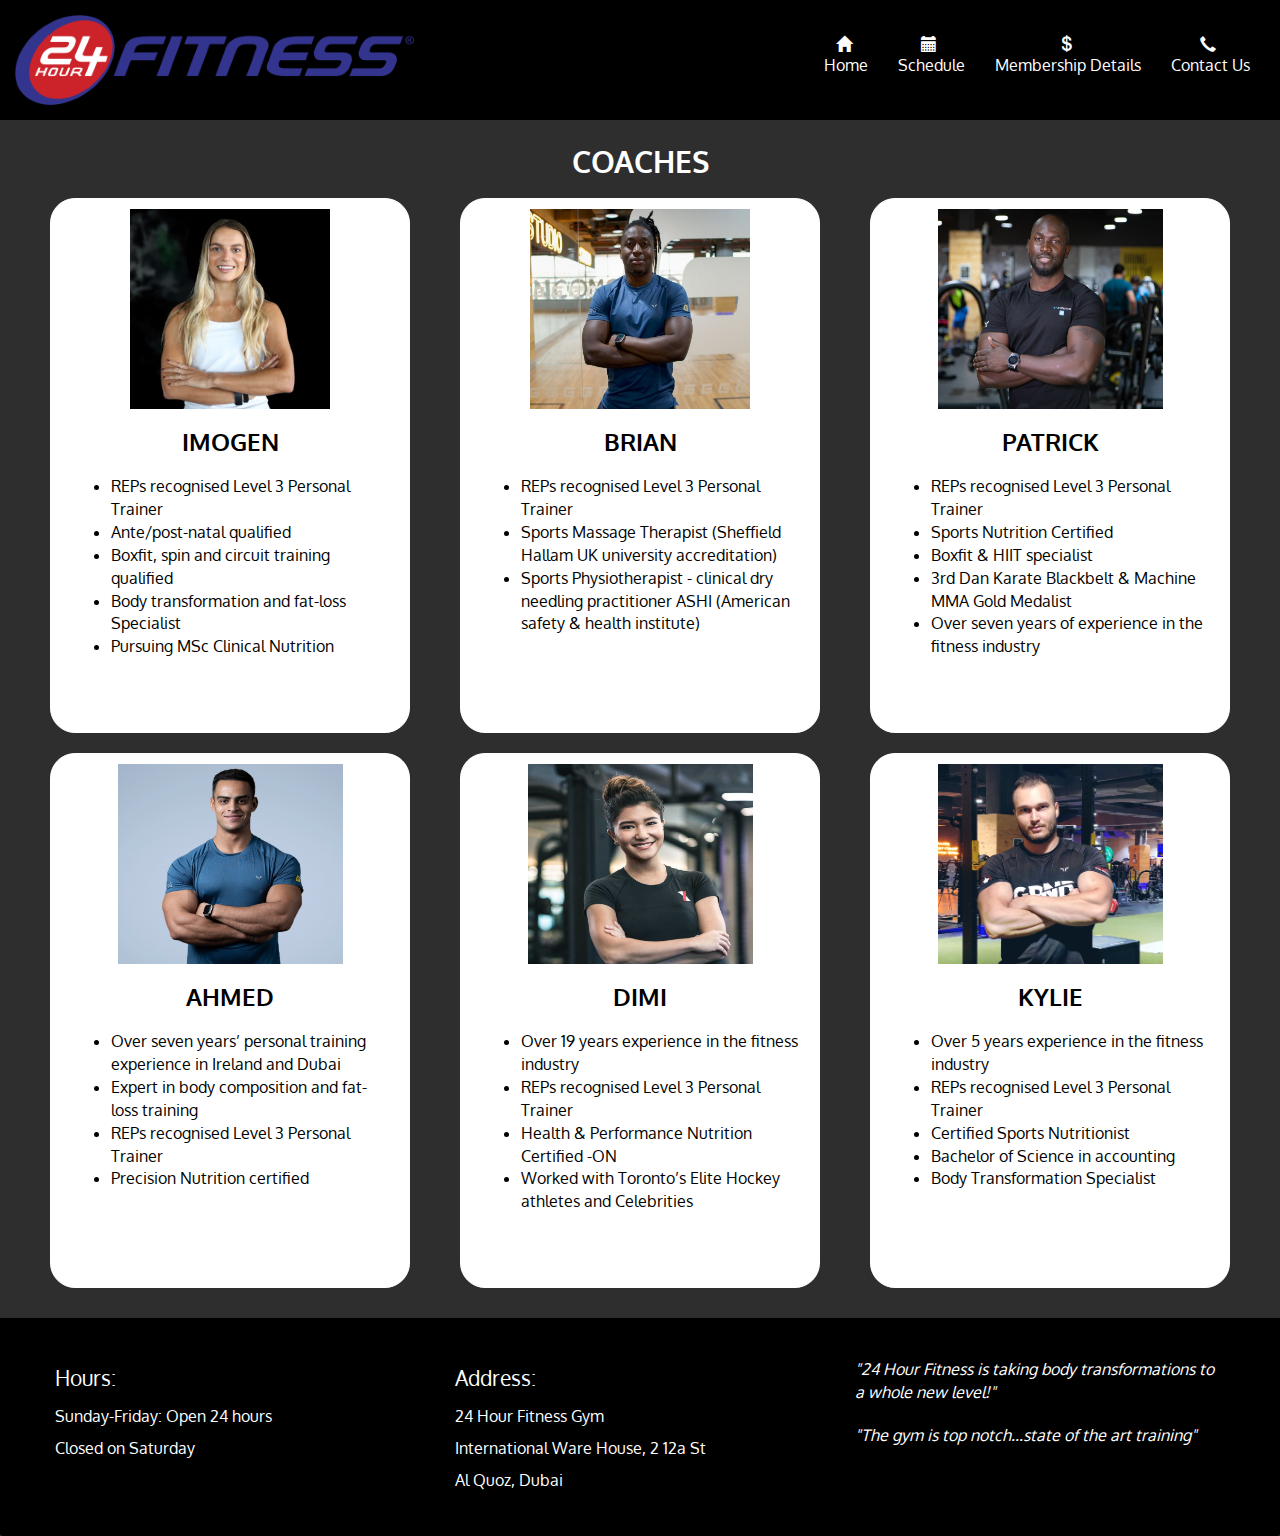
==== website/coach.html @ 1b298ec4 "gym-website" ====
<!doctype html>
<html lang="en">

<head>
<meta charset="utf-8">
<meta http-equiv="X-UA-Compatible" content="IE=edge">
<meta name="viewport" content="width=device-width,initial-scale=1">
<link rel="stylesheet" href="css/bootstrap.min.css">
<link rel="stylesheet" href="css/styles.css">

<link rel="preconnect" href="https://fonts.googleapis.com">
<link rel="preconnect" href="https://fonts.gstatic.com" crossorigin>
<link href="https://fonts.googleapis.com/css2?family=Oxygen:wght@300;400;700&display=swap" rel="stylesheet">

</head>

<body>	
    <header> 
		<nav id="header-nav" class="navbar navbar-default">
			<div class="container">
				<div class="navbar-header">
					<a href="index.html" class="pull-left">
						<img class="logo-img" src="images/logo1.png" alt="Logo">
					 </a>

				<button id="btn" type="button" class="navbar-toggle collapsed" data-toggle="collapse" data-target="#collapsable-nav" aria-expanded="false">
					<span class="sr-only">Toggle navigation</span>
					<span class="icon-bar"></span>
					<span class="icon-bar"></span>
					<span class="icon-bar"></span>
				</button>
			</div>

			<div id="collapsable-nav" class="collapse navbar-collapse">
				<ul id="nav-list" class="nav navbar-nav navbar-right">
					<li><a href="index.html">
						<span class="glyphicon glyphicon-home"></span>
						<br class="hidden-xs">Home
					</a></li>

					<li><a href="schedule.html">
						<span class="glyphicon glyphicon-calendar"></span>
						<br class="hidden-xs">Schedule
					</a></li>


					<li><a href="memberships.html">
						<span class="glyphicon glyphicon-usd"></span>
						<br class="hidden-xs"> Membership Details
					</a></li>

					<li><a href="contact.html">
						<span class="glyphicon glyphicon-earphone"></span>
						<br class="hidden-xs"> Contact Us </a>
					</li>
				</ul>
			</div>

			</div>
		</nav>
	</header>

	<div id="main-content" class="container">
		<h2 id="facilities-title" class="text-center"> <b>COACHES</b> </h2>
		<div class="row">
			<div class="col-md-4 col-sm-6 col-xs-12 col-xxs-12">
				<div class="coachdet">
				<img src="images/secondc.jpg" width="200" height="200">
				<h3> <b> IMOGEN </b></h3>
				<ul>
					<li>REPs recognised Level 3 Personal Trainer</li>
					<li>Ante/post-natal qualified</li>
					<li>Boxfit, spin and circuit training qualified</li>
					<li>Body transformation and fat-loss Specialist</li>
					<li>Pursuing MSc Clinical Nutrition</li>
				</ul>
			</div></div>

			<div class="col-md-4 col-sm-6 col-xs-12 col-xxs-12">
				<div class="coachdet">
				<img src="images/firstc.jpg" width="220" height="200">
				<h3><b> BRIAN </b></h3>
				<ul>
					<li>REPs recognised Level 3 Personal Trainer</li>
					<li>Sports Massage Therapist (Sheffield Hallam UK university accreditation)</li>
					<li>Sports Physiotherapist - clinical dry needling practitioner ASHI (American safety & health institute)</li>
				</ul>
			</div></div>

			<div class="col-md-4 col-sm-6 col-xs-12 col-xxs-12">
				<div class="coachdet">
				<img src="images/coach3.jpeg" width="225" height="200">
				<h3><b> PATRICK </b> </h3>
				<ul>
					<li>REPs recognised Level 3 Personal Trainer</li>
					<li>Sports Nutrition Certified</li>
					<li>Boxfit & HIIT specialist</li>
					<li>3rd Dan Karate Blackbelt & Machine MMA Gold Medalist</li>
					<li>Over seven years of experience in the fitness industry</li>
				</ul>
			</div></div>

			<div class="col-md-4 col-sm-6 col-xs-12 col-xxs-12">
				<div class="coachdet">
				<img src="images/coach4.png" width="225" height="200">
				<h3><b> AHMED </b> </h3>
				<ul>
					<li>Over seven years’ personal training experience in Ireland and Dubai</li>
					<li>Expert in body composition and fat-loss training</li>
					<li>REPs recognised Level 3 Personal Trainer</li>
					<li>Precision Nutrition certified</li>
				</ul>
			</div></div>

			<div class="col-md-4 col-sm-6 col-xs-12 col-xxs-12">
				<div class="coachdet">
				<img src="images/coach62.png" width="225" height="200">
				<h3><b> DIMI </b> </h3>
				<ul>
					<li>Over 19 years experience in the fitness industry</li>
					<li>REPs recognised Level 3 Personal Trainer</li>
					<li>Health & Performance Nutrition Certified -ON</li>
					<li>Worked with Toronto’s Elite Hockey athletes and Celebrities</li>
				</ul>
			</div></div>

			<div class="col-md-4 col-sm-6 col-xs-12 col-xxs-12">
				<div class="coachdet">
				<img src="images/coach52.png" width="225" height="200">
				<h3><b> KYLIE </b> </h3>
				<ul>
					<li>Over 5 years experience in the fitness industry</li>
					<li>REPs recognised Level 3 Personal Trainer</li>
					<li>Certified Sports Nutritionist</li>
					<li>Bachelor of Science in accounting</li>
					<li>Body Transformation Specialist</li>
				</ul>
			</div></div>




		</div>
	</div> <!-- end of main content -->

	<footer class="panel-footer"> 
		<div class="container">
			<div class="row">

				<section id="Hours" class="col-sm-4">
					<span> Hours: </span> <br>
					      Sunday-Friday: Open 24 hours<br>
					      Closed on Saturday
						  <hr class="visible-xs">
				</section>

				<section id="Address" class="col-sm-4">
					<span> Address: </span> <br>
						  24 Hour Fitness Gym <br>
						  International Ware House, 2 12a St <br>
						  Al Quoz, Dubai
						  <hr class="visible-xs">
				</section>

				<section id="Testimonials" class="col-sm-4">
					<p> "24 Hour Fitness is taking body transformations to a whole new level!"</p>
					<p> "The gym is top notch...state of the art training"</p>
				</section>

			</div>
		</div>
	</footer>


	<script src="js/code.jquery.com_jquery-2.2.4.min.js"></script>
	<script src="js/bootstrap.min.js"></script>
	<!--<script src="js/script.js"></script>-->
</body>
</html>
---- website/css/styles.css ----
body{
	font-size:16px;
	color: #fff;
	background-color: #2E2E2E;
	font-family: 'Oxygen', sans-serif;
}

.container{
	margin:0px 0px 0px 0px;
	width:auto;
}

/* header */

#btn{
	background-color: #2E2E2E;
	margin-top: 20px;
	border:1px solid #fff;
}

#btn:active, #btn:hover{
	.icon-bar{
	background-color: #000;
	border: 1px solid #000;
	}

	border:1px solid #000;

	background-color:#FFD700 ;
}

.logo-img {
  width: 399px;
  height: 90px;
  margin: 15px 15px 15px 0;
}


#header-nav{
	background-color: #000;
	border-radius: 0;
	border: 0;
}


#nav-list{
	margin-top:20px;
}

#nav-list a{
	text-align:center;
	color:#FFFFFF;
}

#nav-list a:hover, #nav-list a:active{
	color:#FFD700;
}

.navbar{
	margin-bottom: 0px;
}

.navbar-header button.navbar-toggle, .navbar-header .icon-bar{
	border: 1px solid #fff;
}


#collapsable-nav a span{
	font-size: 1em;
	margin-right: 5px;
}

/*main page*/

.img-fluid{
	margin-top:15px;
	margin-bottom:30px;
	height:auto;
	max-width:100%;
}

#facilities, #coach, #map{
	height:230px;
	width:100%;
	position:relative;
	border: 1px solid #000;
	overflow:hidden;
	margin-bottom: 15px;
}

#facilities:hover, #coach:hover, #map:hover{
	box-shadow:0 1px 5px 1px #CCCCCC;
}

#facilities{
	background: url(../images/gym.jpg) no-repeat;
	background-position:center;

}

#coach{
	background:url(../images/coach2.png) no-repeat;
	background-position:center;

}

#facilities span, #coach span, #map span{
	position:absolute;
	bottom:0;
	right:0;
	width:100%;
	text-align:center;
	font-size:1.6em;
	text-transform: uppercase;
	background-color:#000;
	color:#fff;
	opacity:0.8;
}

/*footer*/

.panel-footer{
	margin-top:10px;
	padding-top:30px;
	padding-bottom:30px;
	background-color:#000;
	border-top:0;

}

#Hours, #Address{
	line-height:2;
}

#Hours>span, #Address>span{
	font-size:1.3em ;
}

#Testimonials{
	font-style:italic;
}

#Testimonials p:nth-child(2){
	margin-top: 20px;
}

/*facilities page*/
.row{
	margin:10px;
}

.fac{
	height:160px;
	text-align: center;
	margin-bottom:20px;
}

.fac span{
	text-align:center;
}

#facilities-title{
	margin-top: 25px;
	margin-bottom:10px;
}

/*coach details page*/

.coachdet{
	background-color:#fff;
	border:1px solid #fff;
	margin:10px;
	height:535px;
	border-radius: 25px;
}

.coachdet img{
	margin:10px;
	display: block;
	margin-left: auto;
	margin-right: auto;
} 

.coachdet h3{
	color:#000;
	text-align: center;
	font-style: bold;
}
.coachdet ul{
	margin:20px;
}
.coachdet li{
	color:#000;
}

/* Schedule details */

.scheduledet{

	position:relative;
	border: 1px solid #000;
	background-color: #fff;
	color:#000;
	text-align:center;
	margin:20px;

}

.scheduledet span{
	position:absolute;
	top:0;
	left:0;
	width:100%;
	text-align:center;
	font-size:1.4em;
	text-transform: uppercase;
	background-color:#000;
	color:#fff;
	opacity:1;
}

.scheduledet p{
	margin:0px 10px 15px;
}

/*membership details*/

.memberdet{
	height:160px;
	margin:10px;
	text-align: center;
}

.memberdet img{
	margin:10px;
}


.memberdet span{
	text-align:center;
}


.payment span{
	font-size:2.6em;
}

.payment p{
	font-weight: bold;
	font-size: 1em;
	text-align: center;
}

.payment {
	margin-top:20px;
  	background-color:#fff;
	border:1px solid #fff;
	color:#000;
	height:110px;
	text-align: center;
}

.vertical{
  	margin:5px;
}

.extra{
	height: 90px;
  	display: flex;
  	align-items: center; /* Vertically center its content */
  	justify-content: center;
}



/* contact details */


.box, .box1{
	border-radius: 20px;
	height:50px;
	width:200px;
	background-color:#fff;
	border:1px solid #000;
	display:flex;
	align-items: center;
	justify-content: center;
	margin:0px auto 15px;
	text-align: center;
}

.box:hover, .box:active
{
	box-shadow:0 1px 5px 1px #CCCCCC;
	background-color:#FFD700 ;
}

.box1{
	height:70px;
}

.box span{
	color:#000;
	margin:0px;
	text-align:center;
}

.box a{
	text-decoration:none;
}

.cont{
	margin:20px;
}




@media(min-width:1200px)
{


}

@media (min-width:992px) and (max-width:1199px)
{
	
	

}

@media (min-width:768px) and (max-width:991px)
{
	.logo-img {
	  width: 300px;
	  height: 68px;
	  margin: 20px 15px 10px 0;
	}

	#home-tile{
	width:735px;
	margin:0px auto 15px;
	}


	#facilities, #coach{
		width:340px;
		margin:0px auto 20px;
	}

	.coachdet{
		height:500px;
	}
	.coachdet ul{
		margin-left: 15px;
		margin-right:15px;
	}


	.scheduledet{
		margin:0px auto 15px;
		width:300px;
	}

	#schedule-title{
		margin-bottom:20px;
	}

	/*contact details*/

}

@media (max-width:767px)
{
	.logo-img {
	  width: 200px;
	  height: 45px;
	  margin: 20px 15px 10px 20px;
	}

	.img-fluid{
		margin-bottom: 15px;
	}

	#facilities, #coach, #map{
		width:360px;
		margin:0px auto 10px;
	}

	.panel-footer section{
		text-align: center;
	}

	.fac {
		margin:0px auto 15px;
	}

	.coachdet{
		height:auto;
		width:max-width;
	}


	.scheduledet{
		margin:0px auto 15px;
		width:300px;
	}

	#schedule-title{
		margin-bottom:20px;
	}

	.memberdet img{
		margin:0;
		height:80px;
		width:90px;
	}

	.payment{
		width:400px;
		margin:0px auto 20px;
	}

}

@media (max-width:479px)
{
	#facilities, #coach, #map{
		width:280px;
		margin:0px auto 15px;
	}

	.panel-footer section{
		text-align: center;
	}

	.fac {
		margin:0px auto 15px;
	}

	.col-xxs-12{
	  position: relative;
	  min-height: 1px;
	  padding-right: 15px;
	  padding-left: 15px;
	  width:100%;
	  float:left;
	}

	.coachdet{
		height:auto;
		width:max-width;
	}

	.scheduledet{
		margin:0px auto 15px;
		width:230px;
	}

	#schedule-title{
		margin-bottom:20px;
	}

	.memberdet img{
		margin-top:0;
		margin-bottom:10px;
	}

	.memberdet{
	height:120px;
	}

	.payment{
		width:250px;
		margin:0px auto 15px;
	}


}
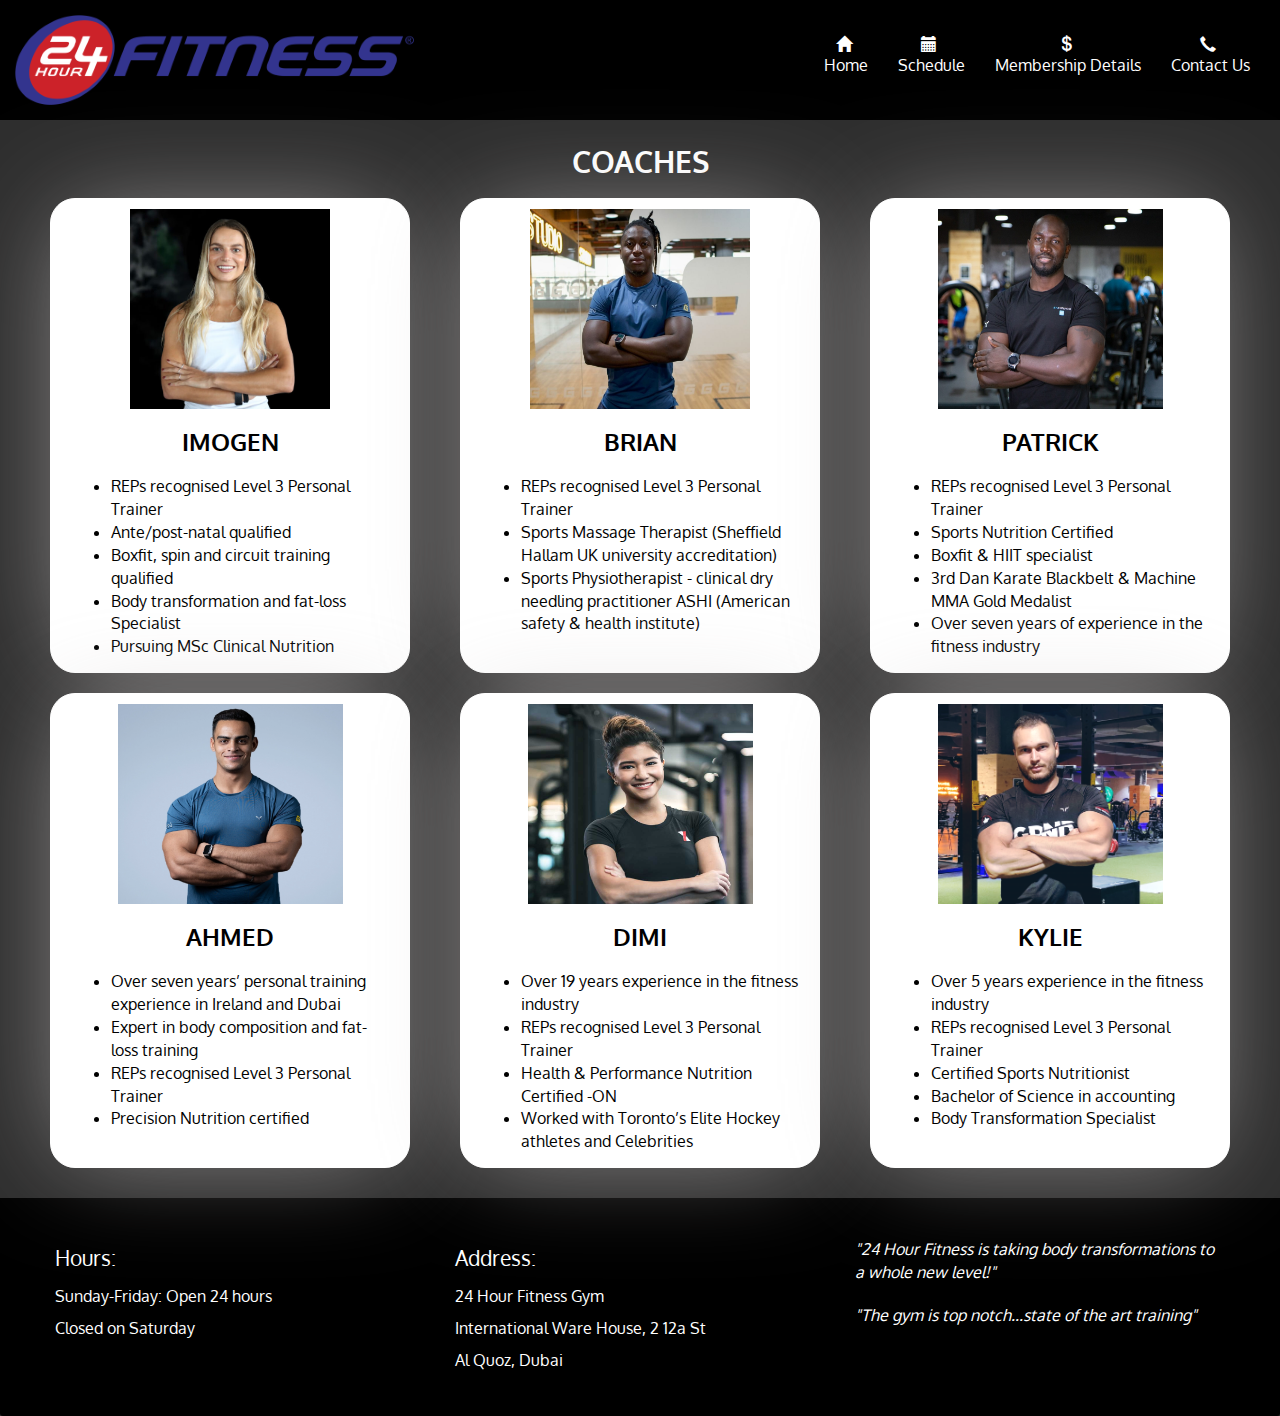
==== commit 00a2d5a9: "Update coach.html" ====
--- a/website/coach.html
+++ b/website/coach.html
@@ -174,7 +174,7 @@
 
 	<script src="js/code.jquery.com_jquery-2.2.4.min.js"></script>
 	<script src="js/bootstrap.min.js"></script>
-	<!--<script src="js/script.js"></script>-->
+	<script src="js/script.js"></script>
 </body>
 </html>
 
--- a/website/css/styles.css
+++ b/website/css/styles.css
@@ -73,14 +73,13 @@
 /*main page*/
 
 .img-fluid{
-	margin-top:15px;
-	margin-bottom:30px;
+	margin:15px auto 30px;
 	height:auto;
 	max-width:100%;
 }
 
 #facilities, #coach, #map{
-	height:230px;
+	/*height:230px;*/
 	width:100%;
 	position:relative;
 	border: 1px solid #000;
@@ -100,7 +99,8 @@
 
 #coach{
 	background:url(../images/coach2.png) no-repeat;
-	background-position:center;
+	background-position: center;
+	background-size:cover;
 
 }
 
@@ -125,7 +125,6 @@
 	padding-bottom:30px;
 	background-color:#000;
 	border-top:0;
-
 }
 
 #Hours, #Address{
@@ -172,6 +171,9 @@
 	margin:10px;
 	height:535px;
 	border-radius: 25px;
+	-webkit-box-shadow: -4px 1px 107px -19px rgba(207,202,202,0.66);
+	-moz-box-shadow: -4px 1px 107px -19px rgba(207,202,202,0.66);
+	box-shadow: -4px 1px 107px -19px rgba(207,202,202,0.66);
 }
 
 .coachdet img{
@@ -318,19 +320,60 @@
 
 @media(min-width:1200px)
 {
-
-
+	.img-fluid {
+	  display: block;
+	  margin-left: auto;
+	  margin-right: auto;
+	  width: 100%;
+	}
+
+	.coachdet{
+	background-color:#fff;
+	border:1px solid #fff;
+	margin:10px;
+	height:475px;
+	border-radius: 25px;
+}
+
+	.foot,.foot2,.foot3{
+	position:absolute;
+	bottom:0;
+	width:100%;
+	}
+
+	
+#facilities, #coach, #map{
+	width:100%;
+	height:300px;
+	margin-bottom: 15px;
+	margin:0px auto 20px;
+}
+		
 }
 
 @media (min-width:992px) and (max-width:1199px)
 {
-	
-	
-
+	.foot2,.foot3{
+	position:absolute;
+	bottom:0;
+	width:100%
+	}
+
+	#facilities, #coach, #map{
+		height:250px;
+		width:100%;
+		margin:0px auto 20px;
+	}
 }
 
 @media (min-width:768px) and (max-width:991px)
 {
+	.foot3{
+	position:absolute;
+	bottom:0;
+	width:100%
+
+	}
 	.logo-img {
 	  width: 300px;
 	  height: 68px;
@@ -344,8 +387,13 @@
 
 
 	#facilities, #coach{
+		height:250px;
 		width:340px;
 		margin:0px auto 20px;
+	}
+
+	#map{
+		height:400px;
 	}
 
 	.coachdet{
@@ -383,6 +431,7 @@
 	}
 
 	#facilities, #coach, #map{
+		height:250px;
 		width:360px;
 		margin:0px auto 10px;
 	}
@@ -426,7 +475,8 @@
 @media (max-width:479px)
 {
 	#facilities, #coach, #map{
-		width:280px;
+		height:250px;
+		width:240px;
 		margin:0px auto 15px;
 	}
 
@@ -476,4 +526,4 @@
 	}
 
 
-}+}
